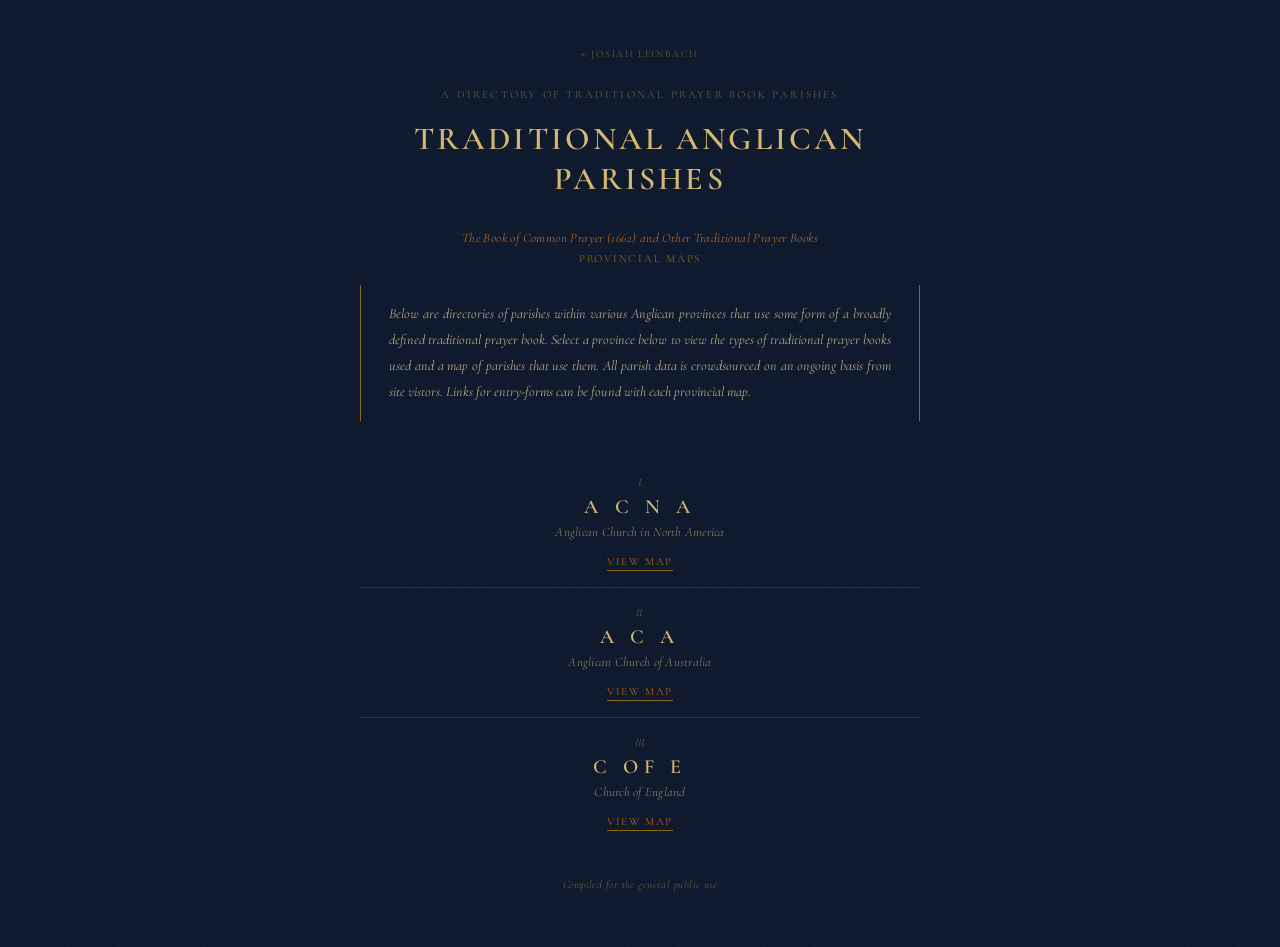
==== traditional_bcp_parishes/index.html @ ebb2b325 "Update and rename parishes_map_form.html to index.html" ====
<!DOCTYPE html>
<html lang="en">
<head>
  <meta charset="UTF-8">
  <meta name="viewport" content="width=device-width, initial-scale=1.0">
  <title>Traditional Anglican Parishes — A Directory</title>

  <!--
  ═══════════════════════════════════════════════════════════════════════
  FONT IMPORT
  Cormorant Garamond: a modern revival of the 16th-century Garamond cut,
  period-appropriate for the 1662 BCP aesthetic.
  - weight 400 = regular (body text, secondary labels)
  - weight 600 = semibold (display headings, abbreviations)
  - ital = italic variant (rubric, intro text, descriptors)
  ═══════════════════════════════════════════════════════════════════════
  -->
  <link
    href="https://fonts.googleapis.com/css2?family=Cormorant+Garamond:ital,wght@0,400;0,600;1,400;1,600&display=swap"
    rel="stylesheet"
  >

  <style>

    /* ═══════════════════════════════════════════════════════════════════
       CSS VARIABLES
       Central place to change colors, fonts, and spacing.
       Edit these values to restyle the whole page at once.
       ═══════════════════════════════════════════════════════════════════ */
    :root {
      --navy:        #0f1a2e;   /* page background — deep Scholar's Study navy */
      --gold:        #d4b870;   /* primary heading color */
      --gold-mid:    #c4922a;   /* rule color, mid-weight gold */
      --gold-dim:    #8b6914;   /* subdued labels, thin rules */
      --gold-ghost:  #6b5a38;   /* running head, numerals, colophon */
      --rubric:      #b5651d;   /* burnt orange — the "red" of two-color BCP printing */
      --cream-body:  #b8a882;   /* intro text and italic descriptors */
      --cream-dim:   #8b7a58;   /* province full names */
      --font:        'Cormorant Garamond', Georgia, 'Times New Roman', serif;
    }

    /* ═══════════════════════════════════════════════════════════════════
       RESET & BASE
       Removes browser default margins and sets the page foundation.
       ═══════════════════════════════════════════════════════════════════ */
    *, *::before, *::after {
      box-sizing: border-box;
      margin: 0;
      padding: 0;
    }

    html, body {
      min-height: 100%;
    }

    body {
      background-color: var(--navy);
      font-family: var(--font);
      /* Center the leaf (content column) horizontally and vertically */
      display: flex;
      flex-direction: column;
      align-items: center;
      justify-content: center;
      padding: 48px 24px 56px;
      /* Subtle noise-like texture: a very faint repeating diagonal pattern
         gives the navy background slight depth without being visible at
         a glance. Adjust opacity (the last value in rgba) to taste. */
      background-image: repeating-linear-gradient(
        45deg,
        rgba(255, 220, 120, 0.015) 0px,
        rgba(255, 220, 120, 0.015) 1px,
        transparent 1px,
        transparent 12px
      );
    }

    /* ═══════════════════════════════════════════════════════════════════
       THE LEAF
       The centered content column. "leaf" refers to a page of a book.
       max-width controls the line length of the whole layout.
       To widen or narrow the design, change max-width here.
       ═══════════════════════════════════════════════════════════════════ */
    .leaf {
      width: 100%;
      max-width: 560px;
      text-align: center;
    }

    /* ═══════════════════════════════════════════════════════════════════
       BACK LINK
       Returns the visitor to the main portfolio site.
       Sits above the running head, very quietly.
       ═══════════════════════════════════════════════════════════════════ */
    .back-link {
      display: block;
      font-size: 10px;
      letter-spacing: 0.16em;
      text-transform: uppercase;
      color: var(--gold-ghost);
      text-decoration: none;
      margin-bottom: 28px;
      /* The ← arrow is a unicode character, no image needed */
      transition: color 0.2s ease;
    }

    .back-link:hover {
      color: var(--gold-dim);
    }

    .back-link::before {
      content: '← ';
      letter-spacing: 0.04em;  /* tighten the arrow slightly relative to the text */
    }

    /* ═══════════════════════════════════════════════════════════════════
       RUNNING HEAD
       Small spaced-caps line above the main title.
       In BCP tradition this identifies the section of the book.
       ═══════════════════════════════════════════════════════════════════ */
    .running-head {
      font-size: 11px;
      letter-spacing: 0.2em;
      text-transform: uppercase;
      color: var(--gold-ghost);
      font-weight: 400;
      margin-bottom: 18px;
    }

    /* ═══════════════════════════════════════════════════════════════════
       MAIN TITLE
       The primary heading. Semibold, spaced capitals, large.
       ═══════════════════════════════════════════════════════════════════ */
    .main-title {
      font-size: 32px;
      letter-spacing: 0.1em;
      text-transform: uppercase;
      color: var(--gold);
      font-weight: 600;
      line-height: 1.25;
      margin-bottom: 10px;
    }

    /* ═══════════════════════════════════════════════════════════════════
       THICK-THIN RULE PAIR
       The most recognizable typographic feature of the 1662 BCP:
       a heavy rule immediately above a hairline rule (or vice versa).
       Used to open and close major sections.

       Usage in HTML:
         <div class="rule-pair">
           <hr class="rule-thick">
           <hr class="rule-thin">
         </div>

       Reverse the order (thin then thick) at the bottom of a section.
       ═══════════════════════════════════════════════════════════════════ */
    .rule-pair {
      margin: 14px 0;
    }

    .rule-pair hr {
      border: none;
      margin: 0;
    }

    .rule-thick {
      border-top: 1.8px solid var(--gold-mid);
    }

    .rule-thin {
      border-top: 0.5px solid var(--gold-mid);
      margin-top: 3px !important; /* small gap between the two rules */
      opacity: 0.65;
    }

    /* ═══════════════════════════════════════════════════════════════════
       RUBRIC LINE
       In BCP tradition, rubrics (instructions and headings) were
       printed in red. Here rendered in burnt orange (--rubric).
       Italic, smaller than body text.
       ═══════════════════════════════════════════════════════════════════ */
    .rubric {
      font-size: 13px;
      font-style: italic;
      color: var(--rubric);
      letter-spacing: 0.03em;
      margin-bottom: 6px;
    }

    /* ═══════════════════════════════════════════════════════════════════
       SUBTITLE
       Secondary heading below the rubric. Spaced small caps.
       ═══════════════════════════════════════════════════════════════════ */
    .subtitle {
      font-size: 11px;
      letter-spacing: 0.16em;
      text-transform: uppercase;
      color: var(--gold-dim);
      font-weight: 400;
    }

    /* ═══════════════════════════════════════════════════════════════════
       INTRODUCTORY TEXT BLOCK
       Set off from the title hierarchy by thin vertical side rules,
       mimicking the prefatory matter in a prayer book.
       The text itself is italic and slightly muted.
       ═══════════════════════════════════════════════════════════════════ */
    .intro-block {
      margin: 20px 0;
      padding: 16px 28px;
      border-left:  0.5px solid var(--gold-dim);
      border-right: 0.5px solid var(--gold-dim);
    }

    .intro-text {
      font-size: 14px;
      font-style: italic;
      text-align: justify;
      color: var(--cream-body);
      line-height: 1.85;
    }

    /* ═══════════════════════════════════════════════════════════════════
       PROVINCE ENTRIES
       Each province is one .entry block.
       To add a new province: copy one .entry block and its preceding
       <hr class="entry-rule"> and update the text and href.
       ═══════════════════════════════════════════════════════════════════ */
    .provinces {
      margin-top: 6px;
    }

    /* Individual entry container */
    .entry {
      padding: 18px 0 16px;
    }

    /* Roman numeral — small italic, very muted */
    .entry-numeral {
      font-size: 11px;
      font-style: italic;
      color: var(--gold-ghost);
      margin-bottom: 6px;
    }

    /* Spaced abbreviation — the visual anchor of each entry.
       Spaces between letters (A C N A) follow 1662 BCP convention
       for distinguishing abbreviations from running text. */
    .entry-abbr {
      display: block;
      font-size: 20px;
      letter-spacing: 0.28em;
      text-transform: uppercase;
      color: var(--gold);
      font-weight: 600;
      margin-bottom: 5px;
    }

    /* Full province name — italic, subdued */
    .entry-full {
      display: block;
      font-size: 13px;
      font-style: italic;
      color: var(--cream-dim);
      margin-bottom: 10px;
      letter-spacing: 0.02em;
    }

    /* "View the Map" link — styled as a rubric response.
       Uppercase, spaced, in the rubric orange.
       The underline uses border-bottom rather than text-decoration
       so we can control its color and weight precisely. */
    .entry-link {
      display: inline-block;
      font-size: 11px;
      letter-spacing: 0.14em;
      text-transform: uppercase;
      color: var(--rubric);
      text-decoration: none;
      border-bottom: 0.5px solid var(--gold-dim);
      padding-bottom: 2px;
      transition: color 0.2s ease, border-color 0.2s ease;
    }

    .entry-link:hover {
      color: var(--gold);
      border-color: var(--gold-mid);
    }

    /* Thin rule between entries — much lighter than the section rules */
    .entry-rule {
      border: none;
      border-top: 0.5px solid var(--gold-dim);
      opacity: 0.3;
    }

    /* ═══════════════════════════════════════════════════════════════════
       CLOSING RULE PAIR (reversed)
       At the bottom of the provinces list the rule order is reversed:
       thin on top, thick on bottom — mirroring the opening pair.
       This is standard BCP section-close typography.
       ═══════════════════════════════════════════════════════════════════ */
    .rule-pair-close {
      margin: 8px 0 20px;
    }

    .rule-pair-close hr {
      border: none;
      margin: 0;
    }

    /* ═══════════════════════════════════════════════════════════════════
       COLOPHON
       The closing line, set in small italic — mirrors the printer's
       colophon found at the end of historic prayer book editions.
       Remove the entire <p class="colophon"> element if not wanted.
       ═══════════════════════════════════════════════════════════════════ */
    .colophon {
      font-size: 11px;
      font-style: italic;
      color: var(--gold-ghost);
      letter-spacing: 0.04em;
    }

    /* ═══════════════════════════════════════════════════════════════════
       RESPONSIVE ADJUSTMENTS
       On narrow screens (phones), reduce font sizes slightly and
       tighten letter-spacing so nothing overflows horizontally.
       The layout itself needs no changes — it is already a single column.
       ═══════════════════════════════════════════════════════════════════ */
    @media (max-width: 480px) {
      .main-title   { font-size: 24px; letter-spacing: 0.07em; }
      .entry-abbr   { font-size: 16px; letter-spacing: 0.2em; }
      .intro-block  { padding: 14px 16px; }
      body          { padding: 36px 18px 44px; }
    }

    /* ═══════════════════════════════════════════════════════════════════
       FADE-IN ANIMATION
       The entire leaf gently fades in on page load.
       Remove the .leaf rule and the @keyframes block to disable.
       ═══════════════════════════════════════════════════════════════════ */
    .leaf {
      animation: fadein 1.1s ease both;
    }

    @keyframes fadein {
      from { opacity: 0; transform: translateY(8px); }
      to   { opacity: 1; transform: translateY(0);   }
    }

  </style>
</head>

<body>

  <!--
  ═══════════════════════════════════════════════════════════════════════
  THE LEAF — all visible content lives inside this div.
  To widen or narrow the layout, change max-width in .leaf above.
  ═══════════════════════════════════════════════════════════════════════
  -->
  <div class="leaf">

    <!-- ── Back link ───────────────────────────────────────────────── -->
    <!--
      Returns the visitor to the main portfolio site.
      Update href if the portfolio URL ever changes.
    -->
    <a class="back-link" href="https://josiah-leinbach.github.io">
      Josiah Leinbach
    </a>

    <!-- ── Running head ────────────────────────────────────────────── -->
    <p class="running-head">A Directory of Traditional Prayer Book Parishes</p>

    <!-- ── Main title ──────────────────────────────────────────────── -->
    <h1 class="main-title">
      Traditional Anglican<br>Parishes
    </h1>

    <!-- ── Opening thick-thin rule pair ───────────────────────────── -->
    <div class="rule-pair">
      <hr class="rule-thick">
      <hr class="rule-thin">
    </div>

    <!-- ── Rubric and subtitle ─────────────────────────────────────── -->
    <p class="rubric">The Book of Common Prayer (1662) and Other Traditional Prayer Books</p>
    <p class="subtitle" style="margin-top: 6px;">Provincial Maps</p>

    <!-- ── Introductory text ───────────────────────────────────────── -->
    <!--
      To edit the introductory text, change only the words inside
      <p class="intro-text">. Do not alter the surrounding tags.
    -->
    <div class="intro-block">
      <p class="intro-text">
        Below are directories of parishes within various Anglican provinces
        that use some form of a broadly defined traditional prayer book.
        Select a province below to view the types of traditional prayer books
        used and a map of parishes that use them. All parish data is
        crowdsourced on an ongoing basis from site vistors. Links for entry-forms
        can be found with each provincial map.
      </p>
    </div>

    <!-- ── Second thick-thin rule pair ────────────────────────────── -->
    <div class="rule-pair">
      <hr class="rule-thick">
      <hr class="rule-thin">
    </div>

    <!-- ══════════════════════════════════════════════════════════════
         PROVINCE ENTRIES
         To add a new province:
           1. Copy one <hr class="entry-rule"> + <div class="entry"> block.
           2. Paste it after the last existing entry-rule.
           3. Update the numeral, abbr, full name, and href.
           4. If the page feels crowded, reduce .entry padding-top/bottom
              in the CSS above (currently 18px / 16px).
         ══════════════════════════════════════════════════════════════ -->
    <div class="provinces">

      <!-- Province I: ACNA -->
      <div class="entry">
        <p class="entry-numeral">I.</p>
        <span class="entry-abbr">A C N A</span>
        <span class="entry-full">Anglican Church in North America</span>
        <a class="entry-link"
           href="https://josiah-leinbach.github.io/traditional_bcp_parishes/ACNA_traditionalBCP.html">
          View Map
        </a>
      </div>

      <hr class="entry-rule">

      <!-- Province II: ACA -->
      <div class="entry">
        <p class="entry-numeral">II.</p>
        <span class="entry-abbr">A C A</span>
        <span class="entry-full">Anglican Church of Australia</span>
        <a class="entry-link"
           href="https://josiah-leinbach.github.io/traditional_bcp_parishes/ACA_traditionalBCP.html">
          View Map
        </a>
      </div>

      <hr class="entry-rule">

      <!-- Province III: C of E -->
      <div class="entry">
        <p class="entry-numeral">III.</p>
        <span class="entry-abbr">C of E</span>
        <span class="entry-full">Church of England</span>
        <a class="entry-link"
           href="https://josiah-leinbach.github.io/traditional_bcp_parishes/CofE_traditionalBCP.html">
          View Map
        </a>
      </div>

    </div>
    <!-- end .provinces -->

    <!-- ── Closing rule pair (reversed: thin then thick) ──────────── -->
    <div class="rule-pair-close">
      <hr class="rule-thin">
      <hr class="rule-thick" style="margin-top: 3px;">
    </div>

    <!-- ── Colophon ─────────────────────────────────────────────────
      Remove this <p> element entirely if you decide not to keep it.
    ──────────────────────────────────────────────────────────────── -->
    <p class="colophon">Compiled for the general public use</p>

  </div>
  <!-- end .leaf -->

</body>
</html>
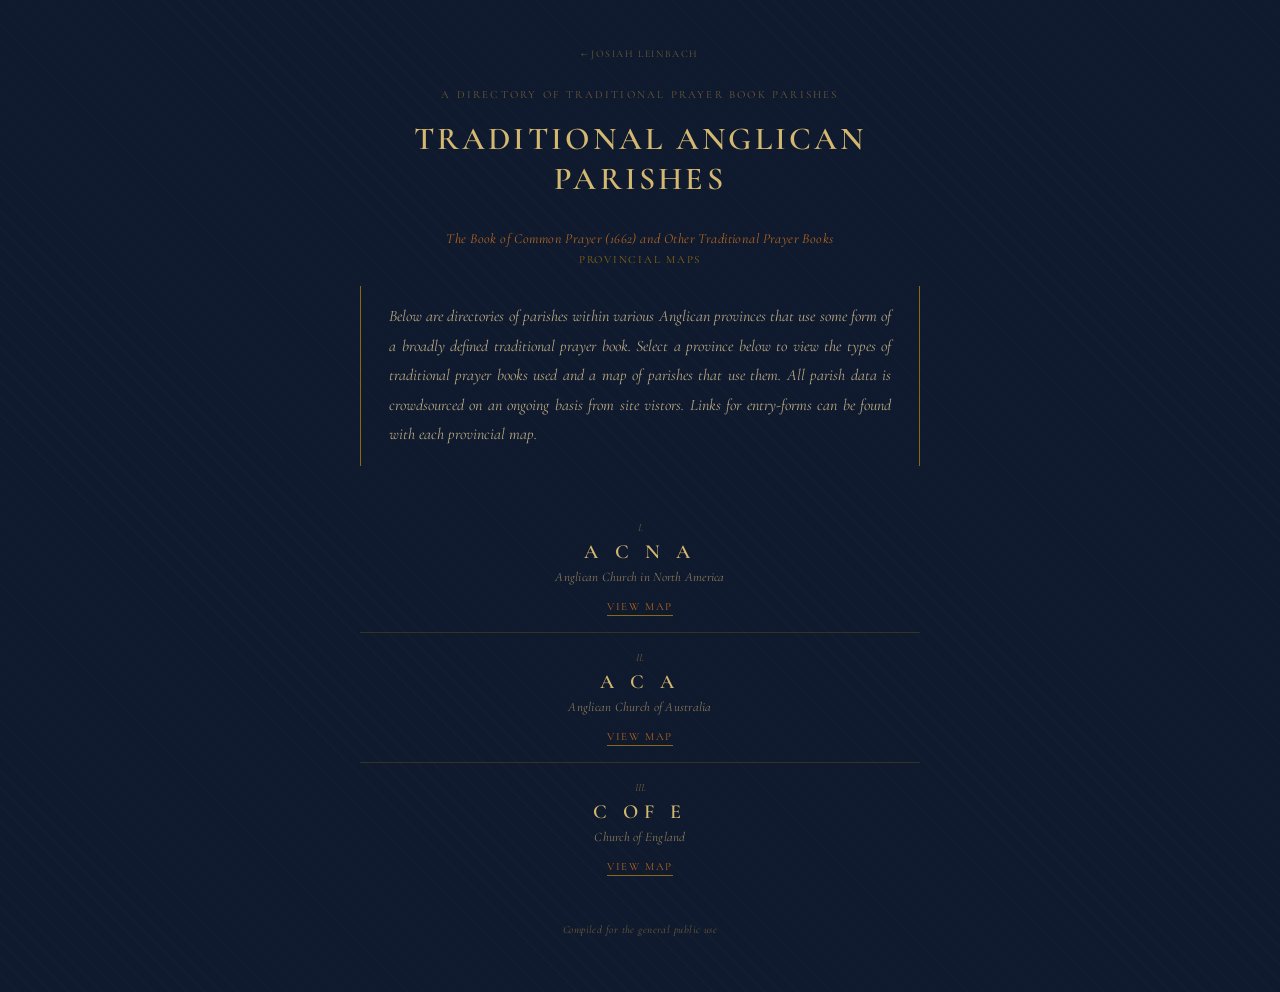
==== commit 6168d2a6: "Update font sizes" ====
--- a/traditional_bcp_parishes/index.html
+++ b/traditional_bcp_parishes/index.html
@@ -180,7 +180,7 @@
        Italic, smaller than body text.
        ═══════════════════════════════════════════════════════════════════ */
     .rubric {
-      font-size: 13px;
+      font-size: 14px;
       font-style: italic;
       color: var(--rubric);
       letter-spacing: 0.03em;
@@ -213,7 +213,7 @@
     }
 
     .intro-text {
-      font-size: 14px;
+      font-size: 16px;
       font-style: italic;
       text-align: justify;
       color: var(--cream-body);
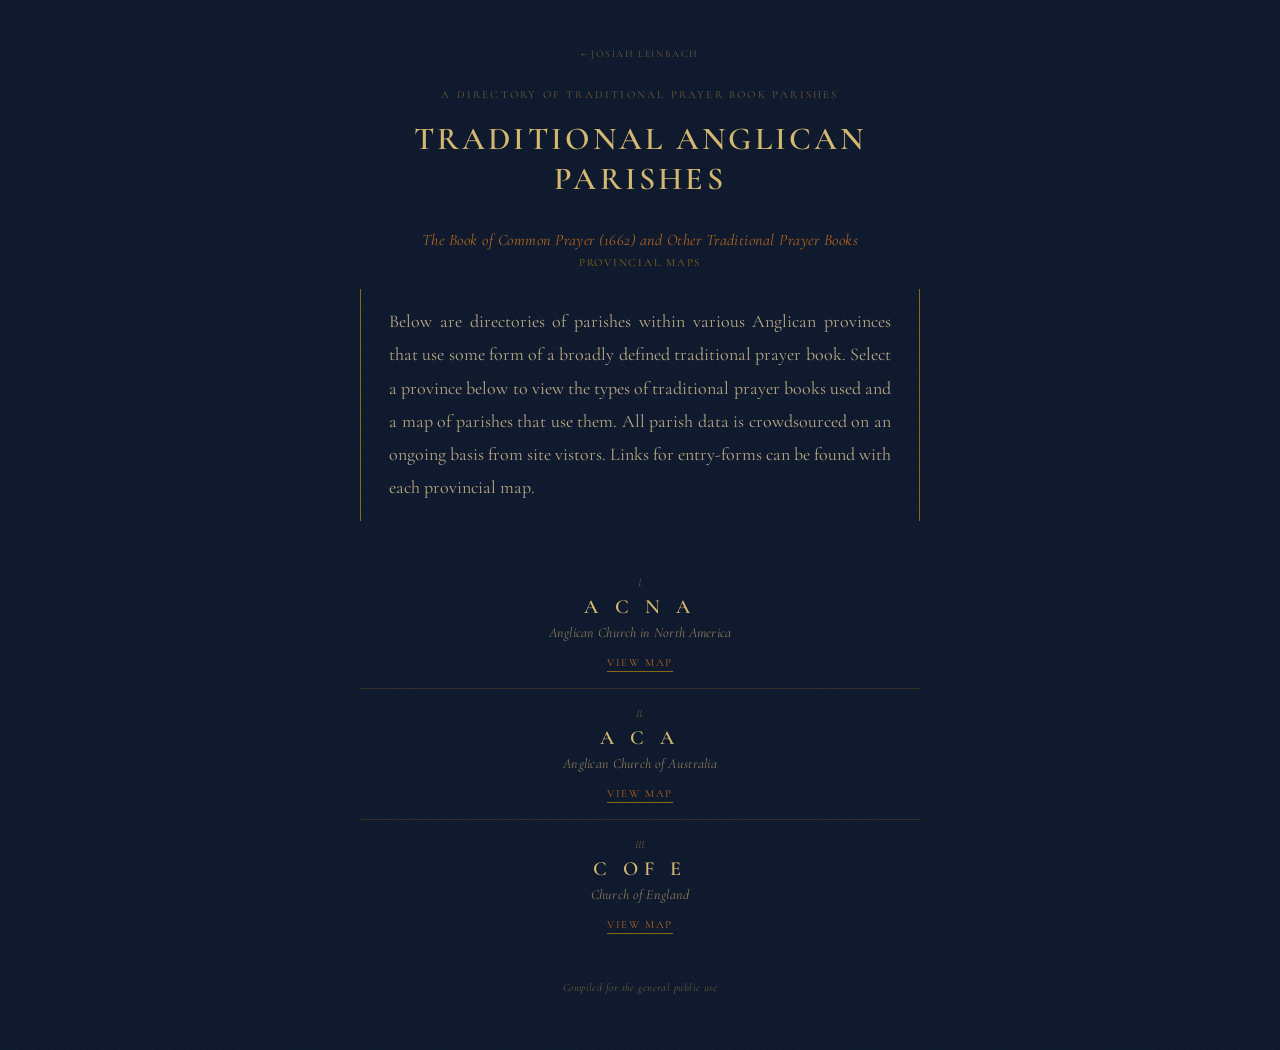
==== commit 7967888f: "Updated font sizes in index.html" ====
--- a/traditional_bcp_parishes/index.html
+++ b/traditional_bcp_parishes/index.html
@@ -180,7 +180,7 @@
        Italic, smaller than body text.
        ═══════════════════════════════════════════════════════════════════ */
     .rubric {
-      font-size: 14px;
+      font-size: 16px;
       font-style: italic;
       color: var(--rubric);
       letter-spacing: 0.03em;
@@ -213,8 +213,8 @@
     }
 
     .intro-text {
-      font-size: 16px;
-      font-style: italic;
+      font-size: 18px;
+      font-style: normal;
       text-align: justify;
       color: var(--cream-body);
       line-height: 1.85;
@@ -259,7 +259,7 @@
     /* Full province name — italic, subdued */
     .entry-full {
       display: block;
-      font-size: 13px;
+      font-size: 14px;
       font-style: italic;
       color: var(--cream-dim);
       margin-bottom: 10px;
